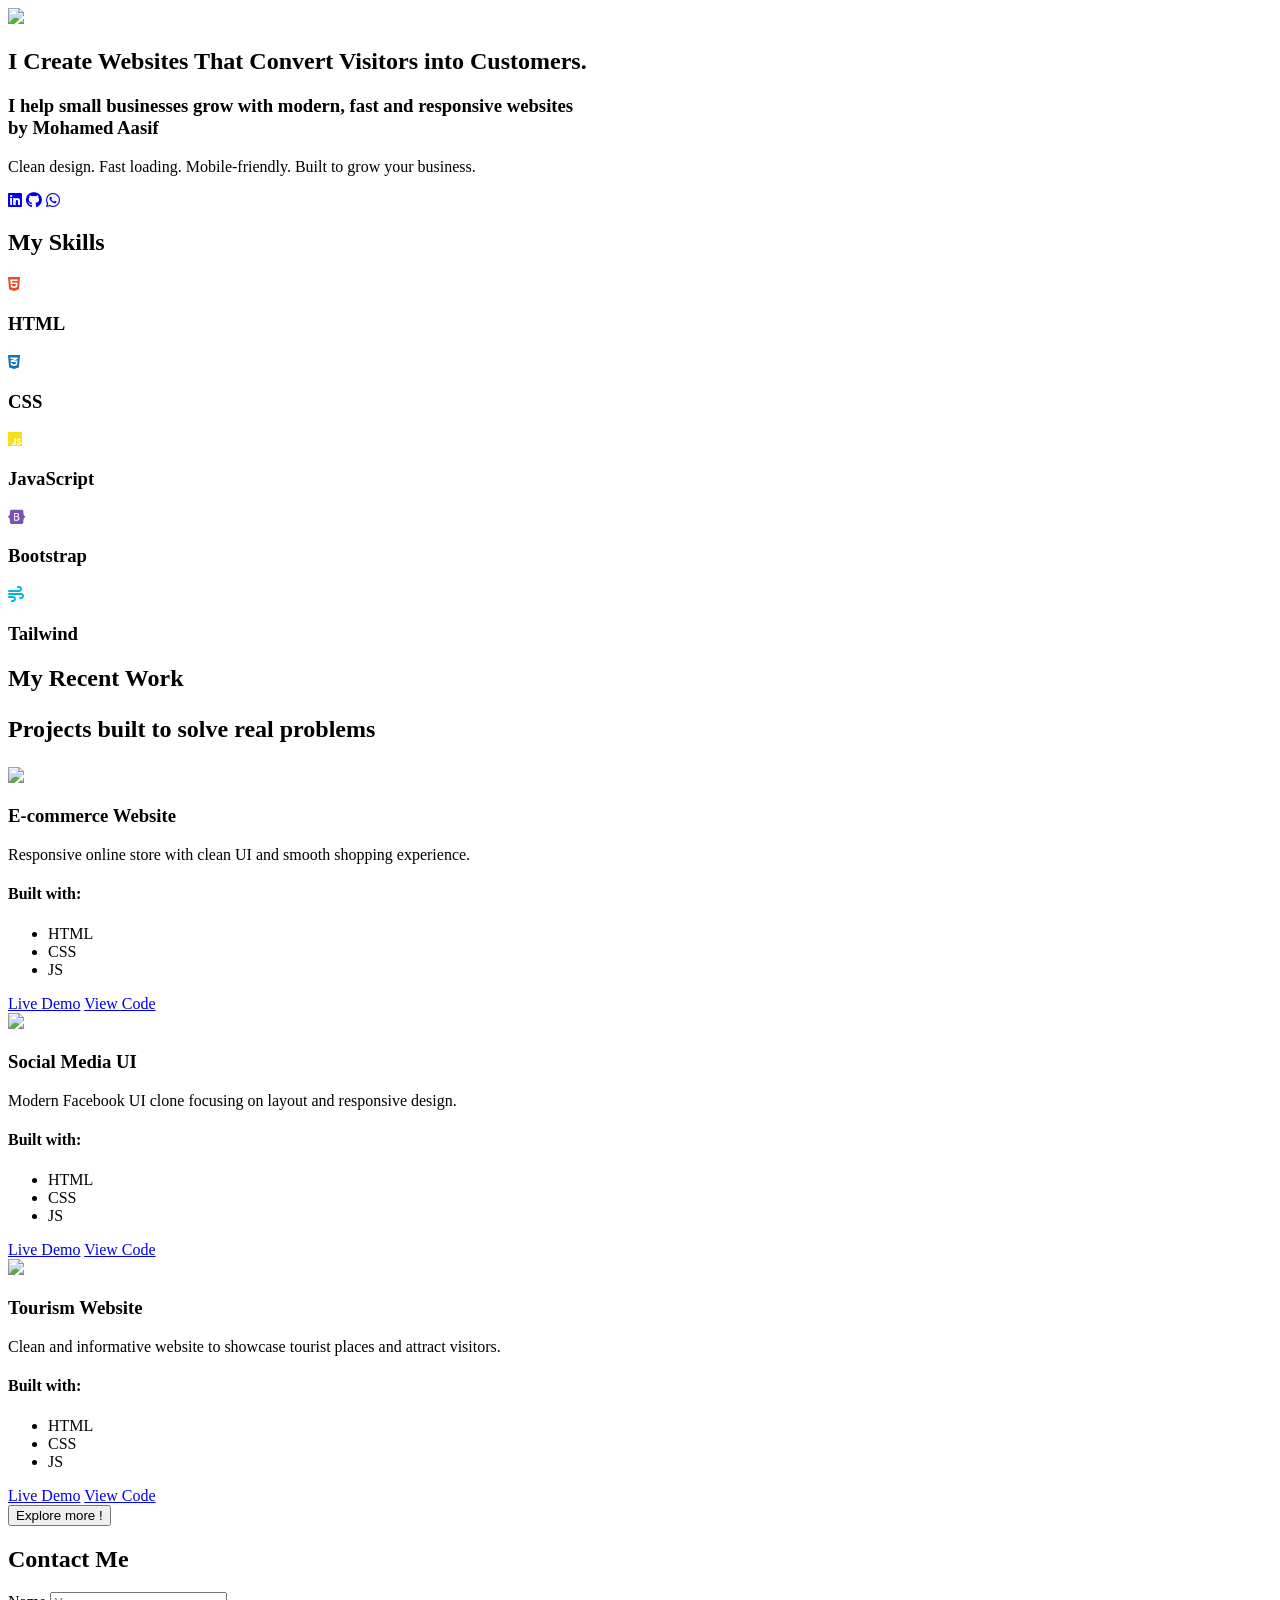
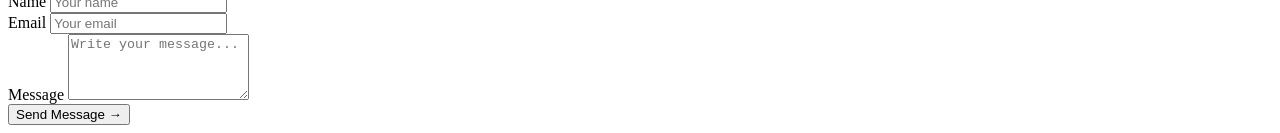
==== index.html @ 38d81f9e "Add files via upload" ====
<!DOCTYPE html>
<html lang="en" style="color-scheme: light;">

<head>
  <meta charset="UTF-8">
  <meta name="viewport" content="width=device-width, initial-scale=1.0">
  <title>Mohamed Aasif</title>
  <link rel="stylesheet" href="https://cdnjs.cloudflare.com/ajax/libs/font-awesome/6.5.2/css/all.min.css">
  <link rel="stylesheet" href="style.css">
</head>

<body>

<section class="home" id="home">
    <div class="container">
      <div class="home-content-wrapper">
        <div class="home-img">
          <img src="images/asif.png" class="free-image">
        </div>

        <div class="home-content">
          <h1 class="name">I Create Websites That Convert Visitors into Customers.</h1>
          <h3 class="typing-text"> I help small businesses grow with modern, fast and responsive websites <br><span class="nametext">by Mohamed Aasif</span>
          </h3>
          <p class="text">
            Clean design. Fast loading. Mobile-friendly. Built to grow your business.
          </p>

          <div class="social-icons">
            <a
              href="https://www.linkedin.com/in/mohamed-aasif-587543371?utm_source=share&utm_campaign=share_via&utm_content=profile&utm_medium=android_app"><i
                class="fa-brands fa-linkedin"></i></a>
            <a href="https://github.com/mohamedaasif-web"><i class="fa-brands fa-github"></i></a>

            <a href="https://wa.me/916379032363?text=Hi%20I%20saw%20your%20portfolio" target="_blank">
              <i class="fa-brands fa-whatsapp"></i>
            </a>
          </div>
        </div>
      </div>
    </div>
</section>

<section class="skills" id="skills">
    <div class="container">
      <h2 class="heading">My <span>Skills</span></h2>
      <div class="skills-container">
        <div class="skill-box">
          <i class="fa-brands fa-html5" style="color: #E34F26;"></i>
          <h3>HTML</h3>
        </div>
        <div class="skill-box">
          <i class="fa-brands fa-css3-alt" style="color: #1572B6;"></i>
          <h3>CSS</h3>
        </div>
        <div class="skill-box">
          <i class="fa-brands fa-js" style="color: #F7DF1E;"></i>
          <h3>JavaScript</h3>
        </div>
        <div class="skill-box">
          <i class="fa-brands fa-bootstrap" style="color: #7952B3;"></i>
          <h3>Bootstrap</h3>
        </div>
        <div class="skill-box">
          <i class="fa-solid fa-wind" style="color: #06B6D4;"></i>
          <h3>Tailwind</h3>
        </div>
      </div>
    </div>
</section>

<section class="project-section" id="project">
    <div class="container">
      <h2 class="heading">My Recent <span>Work</span> <br> <p class="subtitle">Projects built to solve real problems</p></h2>
      
      <div class="projects-container">
        <div class="project-box">
          <img src="https://images.unsplash.com/photo-1441986300917-64674bd600d8?w=500&h=300&fit=crop"
            class="project-img">
          <h3>E-commerce Website</h3> 
          <p>Responsive online store with clean UI and smooth shopping experience.</p>
          <h4>Built with:</h4>
          <ul>
            <li>HTML</li>
            <li>CSS</li>
            <li>JS</li>
          </ul>
          <a href="https://red-store-web-bice.vercel.app/" class="btn" target="_blank">Live Demo</a>
          <a href="https://github.com/mohamedaasif-web/RedStore" class="btn view-code" target="_blank">View Code</a>
        </div>

        <div class="project-box">

          <img src="images/facebook.jpg" class="project-img">
          <h3>Social Media UI</h3>
          <p>Modern Facebook UI clone focusing on layout and responsive design.</p>
          <h4>Built with:</h4>
          <ul>
            <li>HTML</li>
            <li>CSS</li>
            <li>JS</li>
          </ul>
          <a href="https://facebook-clone-black-ten.vercel.app/" class="btn" target="_blank">Live Demo</a>
          <a href="https://github.com/mohamedaasif-web/Facebook_clone" class="btn view-code" target="_blank">View Code</a>
        </div>

        <div class="project-box">
         
          <img src="https://images.unsplash.com/photo-1582510003544-4d00b7f74220?w=500&h=300&fit=crop" class="project-img">
          <h3>Tourism Website</h3>
          <p>Clean and informative website to showcase tourist places and attract visitors.</p>
          <h4>Built with:</h4>
          <ul>
            <li>HTML</li>
            <li>CSS</li>
            <li>JS</li>

          </ul>
          <a href="https://tenkasi-tourism.vercel.app/" class="btn" target="_blank">Live Demo</a>
          <a href="https://github.com/mohamedaasif-web/Tenkasi_Tourism" class="btn view-code" target="_blank">View Code</a>
        </div>
        
      </div>
      <a href="my_project.html" target="_blank"><button class="btn explore">Explore more !</button></a>
    </div>
</section>

<section class="contact" id="contact">
  <div class="container">

    <div class="contact-box">
      <h2>Contact Me</h2>

      <form action="https://formspree.io/f/xvzzzgaj" method="POST" id="contactForm">

        <div class="field">
          <label for="name">Name</label>
          <input 
            type="text" 
            id="name"
            name="name"
            placeholder="Your name" 
            required>
        </div>

        <div class="field">
          <label for="email">Email</label>
          <input 
            type="email" 
            id="email"
            name="email"
            placeholder="Your email" 
            required>
        </div>

        <div class="field">
          <label for="message">Message</label>
          <textarea 
            id="message"
            name="message"
            placeholder="Write your message..." 
            rows="4"
            required></textarea>
        </div>

        <button type="submit" class="btn sendmsg">Send Message →</button>

      </form>
    </div>

  </div>
</section>

  <script>
    const observer = new IntersectionObserver((entries) => {
      entries.forEach(entry => {
        if (entry.isIntersecting) {
          entry.target.classList.add('show');
        }
      });
    }, {
      threshold: 0.1,
      rootMargin: '0px 0px -50px 0px'
    });

    document.querySelectorAll('.heading, .contact-box').forEach(el => {
      observer.observe(el);
    });

    document.querySelectorAll('.project-box').forEach(box => {
      observer.observe(box);
    });

    // document.addEventListener("contextmenu", function (e) {
    //   e.preventDefault();
    // });

    //  contact form submission
    const form = document.getElementById("contactForm");

  form.addEventListener("submit", async function (e) {
    e.preventDefault(); // stop default submit

    const data = new FormData(form);

    const response = await fetch(form.action, {
      method: form.method,
      body: data,
      headers: {
        'Accept': 'application/json'
      }
    });

    if (response.ok) {
      alert("Message sent successfully!");
      form.reset(); // 🔥 THIS resets form
    } else {
      alert("Something went wrong!");
    }
  });
  </script>
</body>

</html>
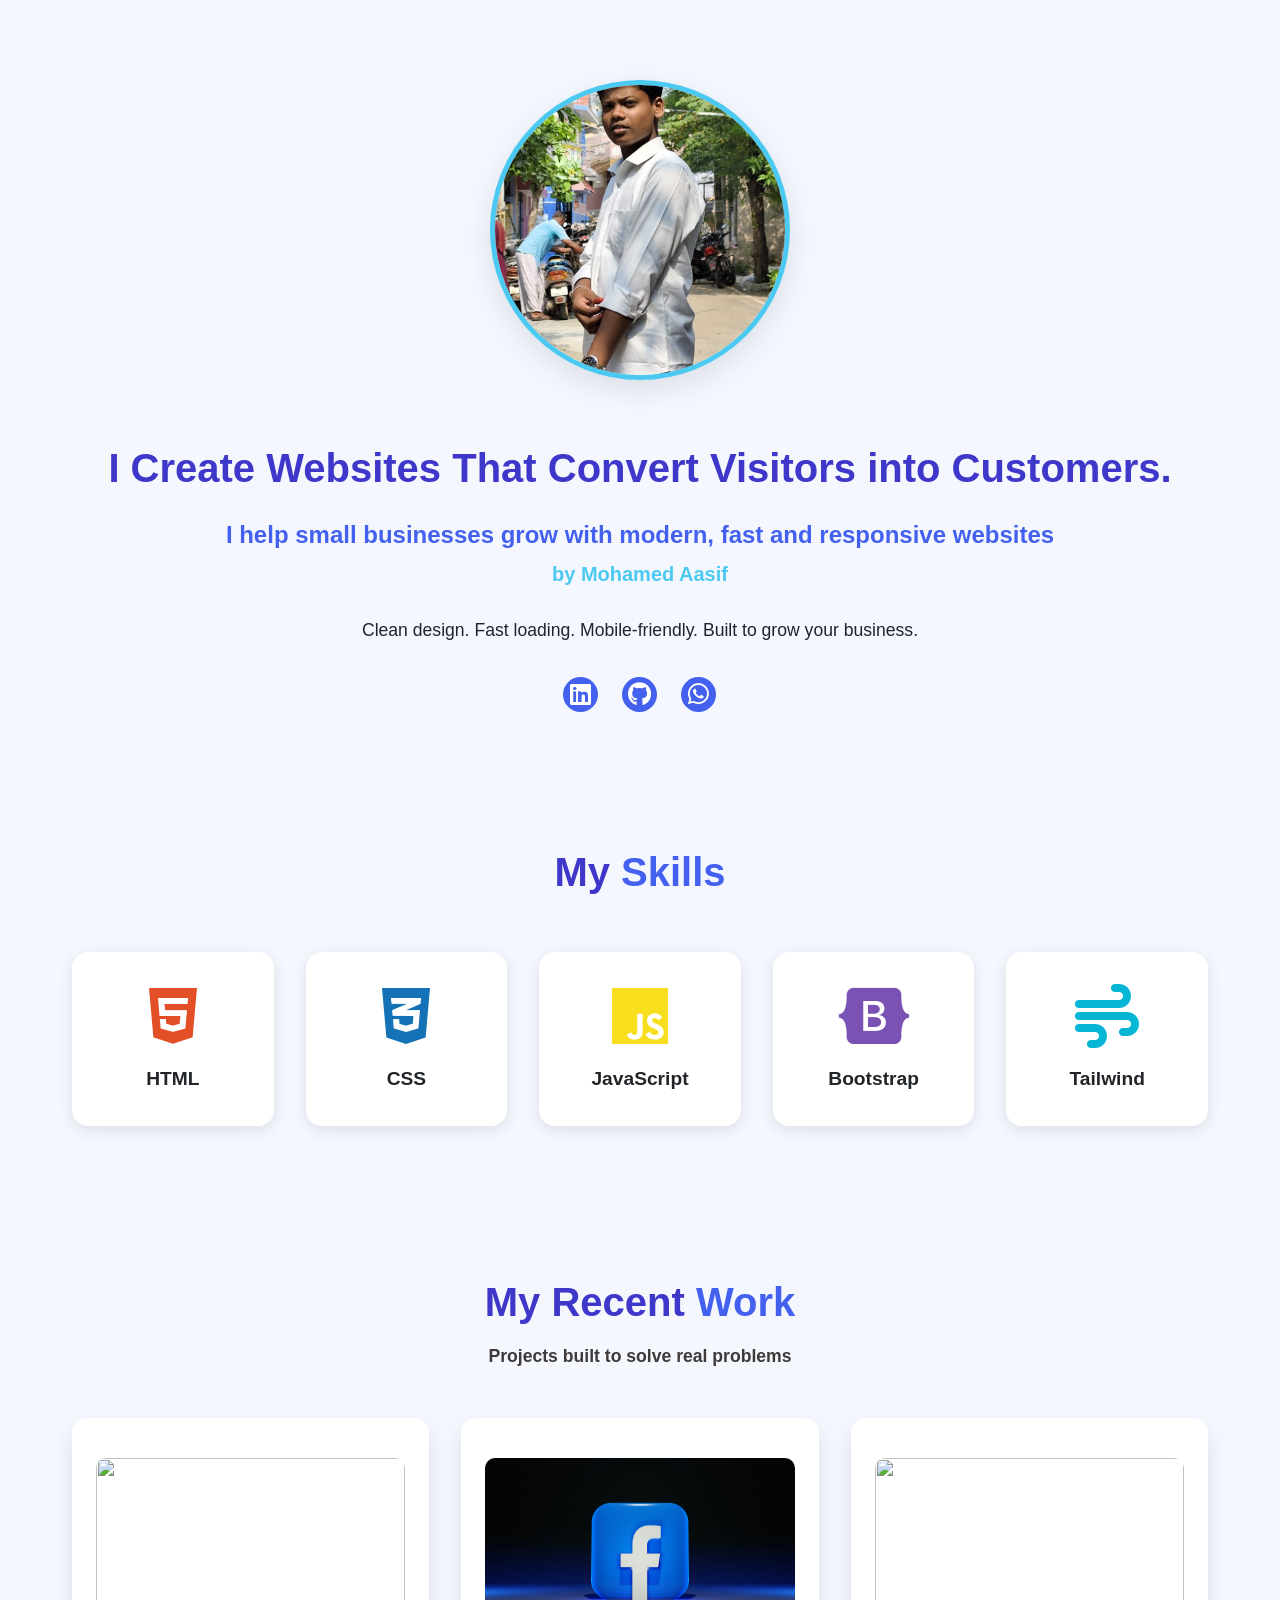
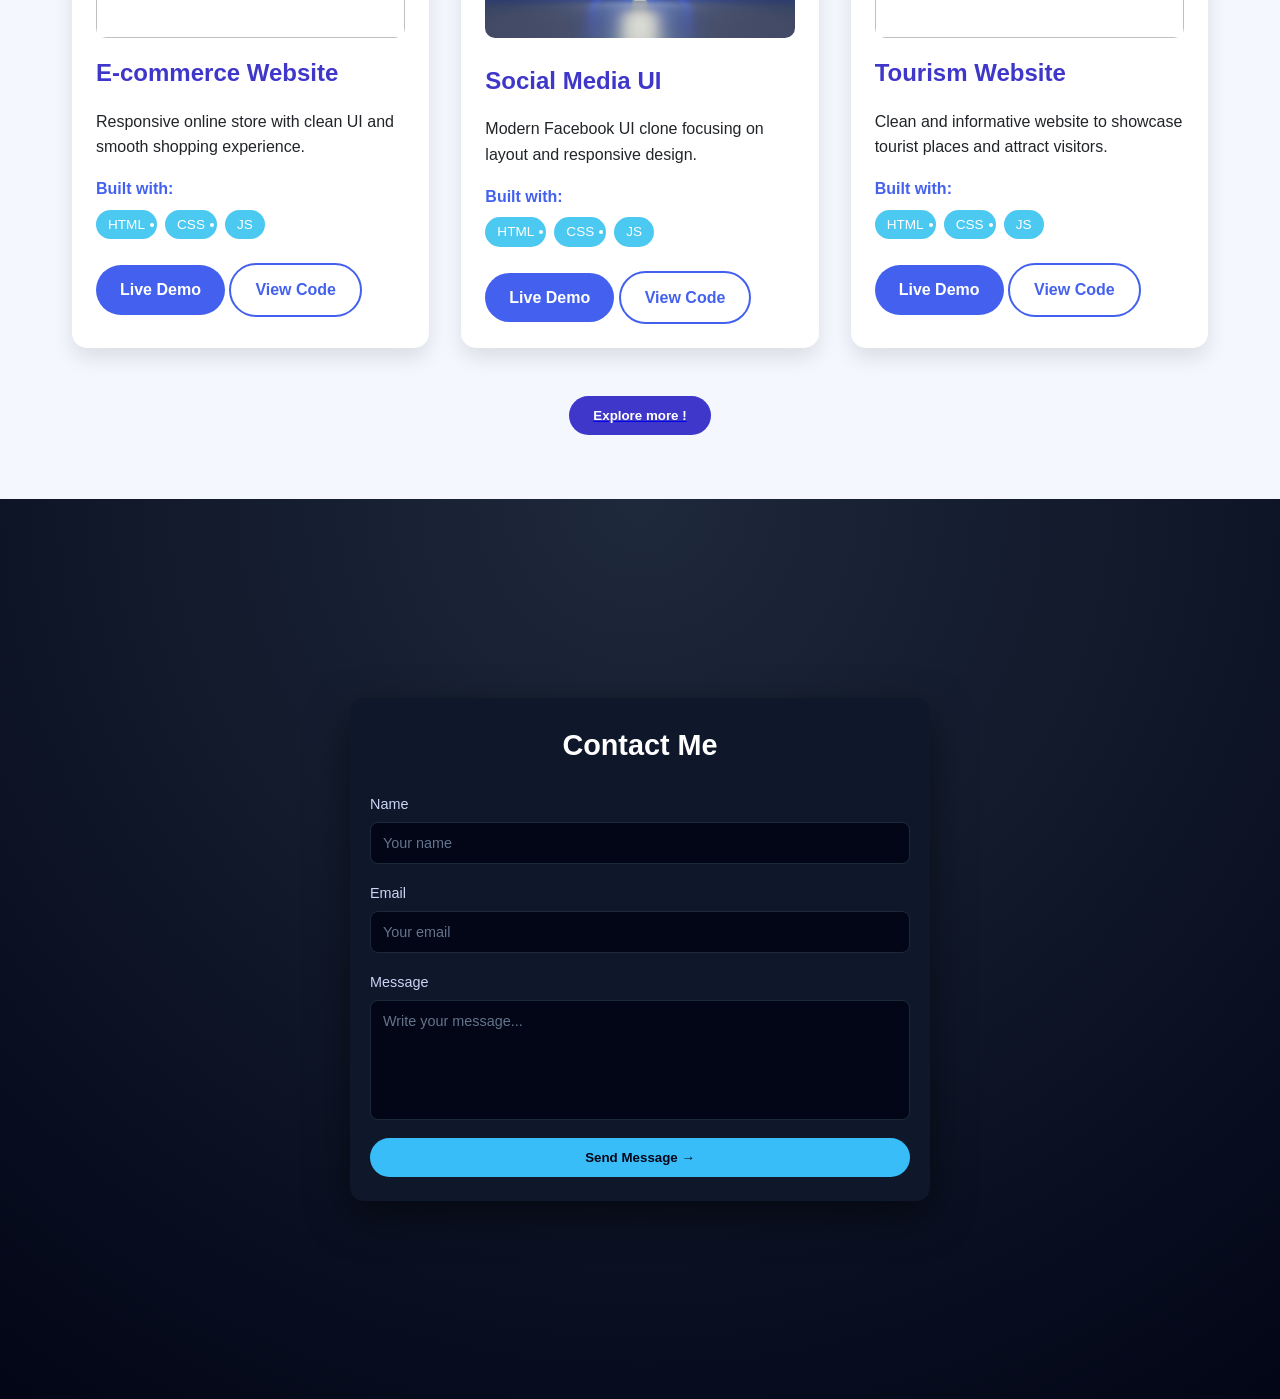
==== commit d7f80516: "First Commit" ====
--- a/index.html
+++ b/index.html
@@ -1,224 +1,224 @@
-<!DOCTYPE html>
-<html lang="en" style="color-scheme: light;">
-
-<head>
-  <meta charset="UTF-8">
-  <meta name="viewport" content="width=device-width, initial-scale=1.0">
-  <title>Mohamed Aasif</title>
-  <link rel="stylesheet" href="https://cdnjs.cloudflare.com/ajax/libs/font-awesome/6.5.2/css/all.min.css">
-  <link rel="stylesheet" href="style.css">
-</head>
-
-<body>
-
-<section class="home" id="home">
-    <div class="container">
-      <div class="home-content-wrapper">
-        <div class="home-img">
-          <img src="images/asif.png" class="free-image">
-        </div>
-
-        <div class="home-content">
-          <h1 class="name">I Create Websites That Convert Visitors into Customers.</h1>
-          <h3 class="typing-text"> I help small businesses grow with modern, fast and responsive websites <br><span class="nametext">by Mohamed Aasif</span>
-          </h3>
-          <p class="text">
-            Clean design. Fast loading. Mobile-friendly. Built to grow your business.
-          </p>
-
-          <div class="social-icons">
-            <a
-              href="https://www.linkedin.com/in/mohamed-aasif-587543371?utm_source=share&utm_campaign=share_via&utm_content=profile&utm_medium=android_app"><i
-                class="fa-brands fa-linkedin"></i></a>
-            <a href="https://github.com/mohamedaasif-web"><i class="fa-brands fa-github"></i></a>
-
-            <a href="https://wa.me/916379032363?text=Hi%20I%20saw%20your%20portfolio" target="_blank">
-              <i class="fa-brands fa-whatsapp"></i>
-            </a>
-          </div>
-        </div>
-      </div>
-    </div>
-</section>
-
-<section class="skills" id="skills">
-    <div class="container">
-      <h2 class="heading">My <span>Skills</span></h2>
-      <div class="skills-container">
-        <div class="skill-box">
-          <i class="fa-brands fa-html5" style="color: #E34F26;"></i>
-          <h3>HTML</h3>
-        </div>
-        <div class="skill-box">
-          <i class="fa-brands fa-css3-alt" style="color: #1572B6;"></i>
-          <h3>CSS</h3>
-        </div>
-        <div class="skill-box">
-          <i class="fa-brands fa-js" style="color: #F7DF1E;"></i>
-          <h3>JavaScript</h3>
-        </div>
-        <div class="skill-box">
-          <i class="fa-brands fa-bootstrap" style="color: #7952B3;"></i>
-          <h3>Bootstrap</h3>
-        </div>
-        <div class="skill-box">
-          <i class="fa-solid fa-wind" style="color: #06B6D4;"></i>
-          <h3>Tailwind</h3>
-        </div>
-      </div>
-    </div>
-</section>
-
-<section class="project-section" id="project">
-    <div class="container">
-      <h2 class="heading">My Recent <span>Work</span> <br> <p class="subtitle">Projects built to solve real problems</p></h2>
-      
-      <div class="projects-container">
-        <div class="project-box">
-          <img src="https://images.unsplash.com/photo-1441986300917-64674bd600d8?w=500&h=300&fit=crop"
-            class="project-img">
-          <h3>E-commerce Website</h3> 
-          <p>Responsive online store with clean UI and smooth shopping experience.</p>
-          <h4>Built with:</h4>
-          <ul>
-            <li>HTML</li>
-            <li>CSS</li>
-            <li>JS</li>
-          </ul>
-          <a href="https://red-store-web-bice.vercel.app/" class="btn" target="_blank">Live Demo</a>
-          <a href="https://github.com/mohamedaasif-web/RedStore" class="btn view-code" target="_blank">View Code</a>
-        </div>
-
-        <div class="project-box">
-
-          <img src="images/facebook.jpg" class="project-img">
-          <h3>Social Media UI</h3>
-          <p>Modern Facebook UI clone focusing on layout and responsive design.</p>
-          <h4>Built with:</h4>
-          <ul>
-            <li>HTML</li>
-            <li>CSS</li>
-            <li>JS</li>
-          </ul>
-          <a href="https://facebook-clone-black-ten.vercel.app/" class="btn" target="_blank">Live Demo</a>
-          <a href="https://github.com/mohamedaasif-web/Facebook_clone" class="btn view-code" target="_blank">View Code</a>
-        </div>
-
-        <div class="project-box">
-         
-          <img src="https://images.unsplash.com/photo-1582510003544-4d00b7f74220?w=500&h=300&fit=crop" class="project-img">
-          <h3>Tourism Website</h3>
-          <p>Clean and informative website to showcase tourist places and attract visitors.</p>
-          <h4>Built with:</h4>
-          <ul>
-            <li>HTML</li>
-            <li>CSS</li>
-            <li>JS</li>
-
-          </ul>
-          <a href="https://tenkasi-tourism.vercel.app/" class="btn" target="_blank">Live Demo</a>
-          <a href="https://github.com/mohamedaasif-web/Tenkasi_Tourism" class="btn view-code" target="_blank">View Code</a>
-        </div>
-        
-      </div>
-      <a href="my_project.html" target="_blank"><button class="btn explore">Explore more !</button></a>
-    </div>
-</section>
-
-<section class="contact" id="contact">
-  <div class="container">
-
-    <div class="contact-box">
-      <h2>Contact Me</h2>
-
-      <form action="https://formspree.io/f/xvzzzgaj" method="POST" id="contactForm">
-
-        <div class="field">
-          <label for="name">Name</label>
-          <input 
-            type="text" 
-            id="name"
-            name="name"
-            placeholder="Your name" 
-            required>
-        </div>
-
-        <div class="field">
-          <label for="email">Email</label>
-          <input 
-            type="email" 
-            id="email"
-            name="email"
-            placeholder="Your email" 
-            required>
-        </div>
-
-        <div class="field">
-          <label for="message">Message</label>
-          <textarea 
-            id="message"
-            name="message"
-            placeholder="Write your message..." 
-            rows="4"
-            required></textarea>
-        </div>
-
-        <button type="submit" class="btn sendmsg">Send Message →</button>
-
-      </form>
-    </div>
-
-  </div>
-</section>
-
-  <script>
-    const observer = new IntersectionObserver((entries) => {
-      entries.forEach(entry => {
-        if (entry.isIntersecting) {
-          entry.target.classList.add('show');
-        }
-      });
-    }, {
-      threshold: 0.1,
-      rootMargin: '0px 0px -50px 0px'
-    });
-
-    document.querySelectorAll('.heading, .contact-box').forEach(el => {
-      observer.observe(el);
-    });
-
-    document.querySelectorAll('.project-box').forEach(box => {
-      observer.observe(box);
-    });
-
-    // document.addEventListener("contextmenu", function (e) {
-    //   e.preventDefault();
-    // });
-
-    //  contact form submission
-    const form = document.getElementById("contactForm");
-
-  form.addEventListener("submit", async function (e) {
-    e.preventDefault(); // stop default submit
-
-    const data = new FormData(form);
-
-    const response = await fetch(form.action, {
-      method: form.method,
-      body: data,
-      headers: {
-        'Accept': 'application/json'
-      }
-    });
-
-    if (response.ok) {
-      alert("Message sent successfully!");
-      form.reset(); // 🔥 THIS resets form
-    } else {
-      alert("Something went wrong!");
-    }
-  });
-  </script>
-</body>
-
+<!DOCTYPE html>
+<html lang="en" style="color-scheme: light;">
+
+<head>
+  <meta charset="UTF-8">
+  <meta name="viewport" content="width=device-width, initial-scale=1.0">
+  <title>Mohamed Aasif</title>
+  <link rel="stylesheet" href="https://cdnjs.cloudflare.com/ajax/libs/font-awesome/6.5.2/css/all.min.css">
+  <link rel="stylesheet" href="style.css">
+</head>
+
+<body>
+
+<section class="home" id="home">
+    <div class="container">
+      <div class="home-content-wrapper">
+        <div class="home-img">
+          <img src="images/asif.png" class="free-image">
+        </div>
+
+        <div class="home-content">
+          <h1 class="name">I Create Websites That Convert Visitors into Customers.</h1>
+          <h3 class="typing-text"> I help small businesses grow with modern, fast and responsive websites <br><span class="nametext">by Mohamed Aasif</span>
+          </h3>
+          <p class="text">
+            Clean design. Fast loading. Mobile-friendly. Built to grow your business.
+          </p>
+
+          <div class="social-icons">
+            <a
+              href="https://www.linkedin.com/in/mohamed-aasif-587543371?utm_source=share&utm_campaign=share_via&utm_content=profile&utm_medium=android_app"><i
+                class="fa-brands fa-linkedin"></i></a>
+            <a href="https://github.com/mohamedaasif-web"><i class="fa-brands fa-github"></i></a>
+
+            <a href="https://wa.me/916379032363?text=Hi%20I%20saw%20your%20portfolio" target="_blank">
+              <i class="fa-brands fa-whatsapp"></i>
+            </a>
+          </div>
+        </div>
+      </div>
+    </div>
+</section>
+
+<section class="skills" id="skills">
+    <div class="container">
+      <h2 class="heading">My <span>Skills</span></h2>
+      <div class="skills-container">
+        <div class="skill-box">
+          <i class="fa-brands fa-html5" style="color: #E34F26;"></i>
+          <h3>HTML</h3>
+        </div>
+        <div class="skill-box">
+          <i class="fa-brands fa-css3-alt" style="color: #1572B6;"></i>
+          <h3>CSS</h3>
+        </div>
+        <div class="skill-box">
+          <i class="fa-brands fa-js" style="color: #F7DF1E;"></i>
+          <h3>JavaScript</h3>
+        </div>
+        <div class="skill-box">
+          <i class="fa-brands fa-bootstrap" style="color: #7952B3;"></i>
+          <h3>Bootstrap</h3>
+        </div>
+        <div class="skill-box">
+          <i class="fa-solid fa-wind" style="color: #06B6D4;"></i>
+          <h3>Tailwind</h3>
+        </div>
+      </div>
+    </div>
+</section>
+
+<section class="project-section" id="project">
+    <div class="container">
+      <h2 class="heading">My Recent <span>Work</span> <br> <p class="subtitle">Projects built to solve real problems</p></h2>
+      
+      <div class="projects-container">
+        <div class="project-box">
+          <img src="https://images.unsplash.com/photo-1441986300917-64674bd600d8?w=500&h=300&fit=crop"
+            class="project-img">
+          <h3>E-commerce Website</h3> 
+          <p>Responsive online store with clean UI and smooth shopping experience.</p>
+          <h4>Built with:</h4>
+          <ul>
+            <li>HTML</li>
+            <li>CSS</li>
+            <li>JS</li>
+          </ul>
+          <a href="https://red-store-web-bice.vercel.app/" class="btn" target="_blank">Live Demo</a>
+          <a href="https://github.com/mohamedaasif-web/RedStore" class="btn view-code" target="_blank">View Code</a>
+        </div>
+
+        <div class="project-box">
+
+          <img src="images/facebook.jpg" class="project-img">
+          <h3>Social Media UI</h3>
+          <p>Modern Facebook UI clone focusing on layout and responsive design.</p>
+          <h4>Built with:</h4>
+          <ul>
+            <li>HTML</li>
+            <li>CSS</li>
+            <li>JS</li>
+          </ul>
+          <a href="https://facebook-clone-black-ten.vercel.app/" class="btn" target="_blank">Live Demo</a>
+          <a href="https://github.com/mohamedaasif-web/Facebook_clone" class="btn view-code" target="_blank">View Code</a>
+        </div>
+
+        <div class="project-box">
+         
+          <img src="https://images.unsplash.com/photo-1582510003544-4d00b7f74220?w=500&h=300&fit=crop" class="project-img">
+          <h3>Tourism Website</h3>
+          <p>Clean and informative website to showcase tourist places and attract visitors.</p>
+          <h4>Built with:</h4>
+          <ul>
+            <li>HTML</li>
+            <li>CSS</li>
+            <li>JS</li>
+
+          </ul>
+          <a href="https://tenkasi-tourism.vercel.app/" class="btn" target="_blank">Live Demo</a>
+          <a href="https://github.com/mohamedaasif-web/Tenkasi_Tourism" class="btn view-code" target="_blank">View Code</a>
+        </div>
+        
+      </div>
+      <a href="my_project.html" target="_blank"><button class="btn explore">Explore more !</button></a>
+    </div>
+</section>
+
+<section class="contact" id="contact">
+  <div class="container">
+
+    <div class="contact-box">
+      <h2>Contact Me</h2>
+
+      <form action="https://formspree.io/f/xvzzzgaj" method="POST" id="contactForm">
+
+        <div class="field">
+          <label for="name">Name</label>
+          <input 
+            type="text" 
+            id="name"
+            name="name"
+            placeholder="Your name" 
+            required>
+        </div>
+
+        <div class="field">
+          <label for="email">Email</label>
+          <input 
+            type="email" 
+            id="email"
+            name="email"
+            placeholder="Your email" 
+            required>
+        </div>
+
+        <div class="field">
+          <label for="message">Message</label>
+          <textarea 
+            id="message"
+            name="message"
+            placeholder="Write your message..." 
+            rows="4"
+            required></textarea>
+        </div>
+
+        <button type="submit" class="btn sendmsg">Send Message →</button>
+
+      </form>
+    </div>
+
+  </div>
+</section>
+
+  <script>
+    const observer = new IntersectionObserver((entries) => {
+      entries.forEach(entry => {
+        if (entry.isIntersecting) {
+          entry.target.classList.add('show');
+        }
+      });
+    }, {
+      threshold: 0.1,
+      rootMargin: '0px 0px -50px 0px'
+    });
+
+    document.querySelectorAll('.heading, .contact-box').forEach(el => {
+      observer.observe(el);
+    });
+
+    document.querySelectorAll('.project-box').forEach(box => {
+      observer.observe(box);
+    });
+
+    // document.addEventListener("contextmenu", function (e) {
+    //   e.preventDefault();
+    // });
+
+    //  contact form submission
+    const form = document.getElementById("contactForm");
+
+  form.addEventListener("submit", async function (e) {
+    e.preventDefault(); // stop default submit
+
+    const data = new FormData(form);
+
+    const response = await fetch(form.action, {
+      method: form.method,
+      body: data,
+      headers: {
+        'Accept': 'application/json'
+      }
+    });
+
+    if (response.ok) {
+      alert("Message sent successfully!");
+      form.reset(); // 🔥 THIS resets form
+    } else {
+      alert("Something went wrong!");
+    }
+  });
+  </script>
+</body>
+
 </html>
--- a/style.css
+++ b/style.css
@@ -0,0 +1,700 @@
+:root {
+    --primary: #4361ee;
+    --secondary: #3f37c9;
+    --accent: #4cc9f0;
+    --light: #f8f9fa;
+    --dark: #212529;
+    --success: #4ade80;
+    --card-bg: #ffffff;
+    --shadow: rgba(0, 0, 0, 0.1);
+    --transition: all 0.3s ease;
+}
+
+* {
+    margin: 0;
+    padding: 0;
+    box-sizing: border-box;
+    font-family: 'Segoe UI', Tahoma, Geneva, Verdana, sans-serif;
+}
+
+html {
+    scroll-behavior: smooth;
+}
+
+body {
+    background-color: #f5f7ff;
+    color: var(--dark);
+    line-height: 1.6;
+    overflow-x: hidden;
+}
+
+.container {
+    max-width: 1200px;
+    margin: 0 auto;
+    padding: 0 2rem;
+}
+
+section {
+    padding: 4rem 0;
+}
+
+/* =====================
+   HOME SECTION
+===================== */
+
+.home {
+    display: flex;
+    align-items: center;
+    justify-content: center;
+    min-height: 100vh;
+    padding: 6rem 2rem 4rem;
+}
+
+.home-content-wrapper {
+    display: flex;
+    align-items: center;
+    justify-content: center;
+    gap: 3rem;
+    flex-wrap: wrap;
+    flex-direction: column;
+    text-align: center;
+    width: 100%;
+}
+
+.home-img {
+    flex: 1;
+    text-align: center;
+    min-width: 200px;
+}
+
+.free-image {
+    width: 300px;
+    height: 300px;
+    border-radius: 50%;
+    object-fit: cover;
+    border: 5px solid var(--accent);
+    box-shadow: 0 10px 30px var(--shadow);
+    opacity: 0;
+    transform: translateY(30px);
+    animation: fadeInUp 1s forwards 0.3s;
+}
+
+@keyframes fadeInUp {
+    to {
+        opacity: 1;
+        transform: translateY(0);
+    }
+}
+
+.home-content {
+    flex: 1;
+    min-width: 280px;
+}
+
+.home h1 {
+    font-size: 2.5rem;
+    margin-bottom: 1rem;
+    color: var(--secondary);
+}
+
+.home h3 {
+    font-size: 1.5rem;
+    margin-bottom: 1.5rem;
+    color: var(--primary);
+}
+
+.name {
+    font-size: 2.5rem;
+    margin-bottom: 1rem;
+    color: var(--secondary);
+    opacity: 0;
+    transform: translateX(-30px);
+    animation: fadeInRight 1s forwards 0.5s;
+}
+
+.typing-text {
+    font-size: 1.8rem;
+    margin-bottom: 1.5rem;
+    color: var(--primary);
+    opacity: 0;
+    transform: translateX(-30px);
+    animation: fadeInRight 1s forwards 0.7s;
+}
+
+.typing-text span {
+    color: var(--accent);
+    font-weight: bold;
+    font-size: 20px;
+}
+
+.home-content p {
+    font-size: 1.1rem;
+    margin-bottom: 2rem;
+    color: var(--dark);
+    opacity: 0;
+    transform: translateX(-30px);
+    animation: fadeInRight 1s forwards 0.9s;
+}
+
+@keyframes fadeInRight {
+    to {
+        opacity: 1;
+        transform: translateX(0);
+    }
+}
+
+.social-icons {
+    display: flex;
+    gap: 1.5rem;
+    flex-wrap: wrap;
+    justify-content: center;
+    opacity: 0;
+    transform: translateX(-30px);
+    animation: fadeInRight 1s forwards 1.1s;
+}
+
+.social-icons a {
+    display: inline-flex;
+    align-items: center;
+    justify-content: center;
+    width: 35px;
+    height: 35px;
+    border-radius: 50%;
+    background: var(--primary);
+    color: white;
+    font-size: 1.5rem;
+    transition: var(--transition);
+    text-decoration: none;
+}
+
+.social-icons a:hover {
+    background: var(--secondary);
+    transform: translateY(-5px);
+}
+
+/* =====================
+   HEADING
+===================== */
+
+.heading {
+    text-align: center;
+    font-size: 2.5rem;
+    margin-bottom: 3rem;
+    color: var(--secondary);
+    opacity: 0;
+    transform: translateY(30px);
+}
+
+.heading.show {
+    opacity: 1;
+    transform: translateY(0);
+    transition: opacity 0.8s ease, transform 0.8s ease;
+}
+
+.heading span {
+    color: var(--primary);
+}
+
+/* =====================
+   SKILLS SECTION
+===================== */
+
+.skills {
+    padding: 5rem 0;
+    background: transparent;
+}
+
+.skills-container {
+    display: grid;
+    grid-template-columns: repeat(auto-fit, minmax(150px, 1fr));
+    gap: 2rem;
+    text-align: center;
+    margin-top: 3rem;
+}
+
+.skill-box {
+    padding: 2rem;
+    background: #fff;
+    border-radius: 1rem;
+    box-shadow: 0 4px 15px rgba(0, 0, 0, 0.1);
+    transition: transform 0.3s ease, box-shadow 0.3s ease;
+    cursor: pointer;
+}
+
+.skill-box:hover {
+    transform: translateY(-10px);
+    box-shadow: 0 10px 20px rgba(0, 0, 0, 0.2);
+}
+
+.skill-box i {
+    font-size: 4rem;
+    margin-bottom: 1rem;
+}
+
+.skill-box h3 {
+    font-size: 1.2rem;
+    font-weight: 600;
+}
+
+/* =====================
+   PROJECTS SECTION
+===================== */
+
+.projects-container {
+    display: grid;
+    grid-template-columns: repeat(auto-fit, minmax(300px, 1fr));
+    gap: 2rem;
+}
+
+.subtitle {
+    font-size: 1.1rem;
+    color: rgb(63, 57, 57);
+    margin-top: 0.5rem;
+}
+
+.project-box {
+    background: var(--card-bg);
+    border-radius: 15px;
+    overflow: hidden;
+    box-shadow: 0 10px 20px var(--shadow);
+    padding: 1.5rem;
+    transition: var(--transition);
+    opacity: 0;
+    transform: translateY(30px);
+}
+
+.project-box.show {
+    opacity: 1;
+    transform: translateY(0);
+    transition: opacity 0.6s ease, transform 0.6s ease;
+}
+
+.project-box:hover {
+    transform: translateY(-10px);
+    box-shadow: 0 15px 30px rgba(67, 97, 238, 0.2);
+}
+
+.project-box i {
+    font-size: 2.5rem;
+    color: var(--primary);
+    margin-bottom: 1rem;
+}
+
+.project-box h3 {
+    font-size: 1.5rem;
+    margin-bottom: 1rem;
+    color: var(--secondary);
+}
+
+.project-img {
+    width: 100%;
+    height: 180px;
+    object-fit: cover;
+    border-radius: 10px;
+    margin: 1rem 0;
+}
+
+.project-box h4 {
+    margin: 1rem 0 0.5rem;
+    color: var(--primary);
+}
+
+.project-box ul {
+    display: flex;
+    gap: 0.5rem;
+    flex-wrap: wrap;
+    margin-bottom: 1.5rem;
+}
+
+.project-box li {
+    background: var(--accent);
+    color: white;
+    padding: 0.25rem 0.75rem;
+    border-radius: 20px;
+    font-size: 0.85rem;
+}
+
+/* =====================
+   BUTTONS
+===================== */
+
+.btn {
+    display: inline-block;
+    padding: 0.75rem 1.5rem;
+    background: var(--primary);
+    color: white;
+    text-decoration: none;
+    border-radius: 30px;
+    font-weight: 600;
+    transition: var(--transition);
+    border: none;
+    cursor: pointer;
+}
+
+.view-code {
+    color: var(--primary);
+    background: transparent;
+    border: 2px solid var(--primary);
+}
+
+.view-code:hover {
+    background: var(--card-bg);
+    color: white;
+}
+
+.btn:hover {
+    background: var(--secondary);
+    transform: translateY(-3px);
+}
+
+.explore {
+    display: block;
+    margin: 3rem auto 0;
+    text-align: center;
+    background: var(--secondary);
+    text-decoration: none;
+    max-width: fit-content;
+}
+
+.explore:hover {
+    background: var(--primary);
+}
+
+/* =====================
+   CONTACT SECTION
+===================== */
+
+.contact {
+    min-height: 100vh;
+    display: flex;
+    align-items: center;
+    justify-content: center;
+    background: radial-gradient(circle at top, #1e293b, #020617);
+    padding: 40px 20px;
+
+}
+
+.contact-box {
+    max-width: 580px;
+    width: 100%;
+    margin: auto;
+    padding: 30px;
+    border-radius: 14px;
+    background: #0f172a;
+    box-shadow: 0 15px 40px rgba(0, 0, 0, 0.5);
+}
+
+.contact-box h2 {
+    text-align: center;
+    margin-bottom: 25px;
+    color: #fff;
+    font-size: 1.8rem;
+}
+
+.field {
+    display: flex;
+    flex-direction: column;
+    margin-bottom: 18px;
+}
+
+.field label {
+    margin-bottom: 6px;
+    font-size: 0.9rem;
+    color: #cbd5f5;
+}
+
+.field input,
+.field textarea {
+    padding: 12px;
+    border-radius: 8px;
+    border: 1px solid #1e293b;
+    background: #020617;
+    color: #fff;
+    font-size: 0.9rem;
+    outline: none;
+    transition: 0.3s;
+    width: 100%;
+}
+
+.field input::placeholder,
+.field textarea::placeholder {
+    color: #64748b;
+}
+
+.field input:focus,
+.field textarea:focus {
+    border-color: #38bdf8;
+    box-shadow: 0 0 8px rgba(56, 189, 248, 0.5);
+}
+
+textarea {
+    resize: none;
+    min-height: 120px;
+}
+
+.sendmsg {
+    background: #38bdf8;
+    color: #020617;
+    width: 100%;
+    font-weight: bold;
+    transition: 0.3s;
+}
+
+/* =====================
+   RESPONSIVE — TABLET (max 900px)
+===================== */
+
+@media (max-width: 900px) {
+    .home-content-wrapper {
+        flex-direction: column;
+        text-align: center;
+        gap: 2rem;
+    }
+
+    .home-img {
+        width: 100%;
+    }
+
+    .free-image {
+        width: 220px;
+        height: 220px;
+    }
+
+    .home-content {
+        width: 100%;
+        min-width: unset;
+    }
+
+    .name {
+        font-size: 2rem;
+    }
+
+    .typing-text {
+        font-size: 1.4rem;
+    }
+
+    .home-content p {
+        font-size: 1rem;
+    }
+
+    .social-icons {
+        justify-content: center;
+    }
+
+    .heading {
+        font-size: 2rem;
+    }
+
+    .skills-container {
+        grid-template-columns: repeat(auto-fit, minmax(130px, 1fr));
+        gap: 1.5rem;
+    }
+
+    .projects-container {
+        grid-template-columns: repeat(auto-fit, minmax(260px, 1fr));
+    }
+
+    .contact-box {
+        max-width: 90%;
+        padding: 24px 20px;
+        width: 25rem;
+    }
+}
+
+@media (max-width: 1024px) {
+    .home {
+        padding: 5rem 2rem 3rem;
+        min-height: auto;
+    }
+    .contact-box {
+        padding: 24px 20px;
+        width: 50rem;
+    }
+}
+@media (max-width: 1440px)
+{
+    .home {
+        padding: 5rem 2rem 3rem;
+        min-height: auto;
+    }
+        .contact-box {
+            padding: 24px 20px;
+            width: 50rem;
+        }
+}
+
+/* =====================
+   RESPONSIVE — MOBILE (max 600px)
+===================== */
+
+@media (max-width: 600px) {
+    .container {
+        padding: 0 1.2rem;
+    }
+
+    section {
+        padding: 3rem 0;
+    }
+
+    .home {
+        padding: 5rem 1.2rem 3rem;
+        min-height: auto;
+    }
+
+    .home-content-wrapper {
+        flex-direction: column;
+        text-align: center;
+        gap: 1.5rem;
+    }
+
+    .free-image {
+        width: 170px;
+        height: 170px;
+        border-width: 4px;
+    }
+
+    .name {
+        font-size: 1.5rem;
+    }
+
+    .typing-text {
+        font-size: 1.1rem;
+    }
+
+    .typing-text span {
+        font-size: 15px;
+    }
+
+    .home-content p {
+        font-size: 0.95rem;
+    }
+
+    .social-icons {
+        justify-content: center;
+        gap: 1rem;
+    }
+
+    .social-icons a {
+        width: 32px;
+        height: 32px;
+        font-size: 1.1rem;
+    }
+
+    .heading {
+        font-size: 1.5rem;
+        margin-bottom: 2rem;
+    }
+
+    .skills {
+        padding: 3rem 0;
+    }
+
+    .skills-container {
+        grid-template-columns: repeat(2, 1fr);
+        gap: 1rem;
+        margin-top: 2rem;
+    }
+
+    .skill-box {
+        padding: 1.2rem 0.8rem;
+    }
+
+    .skill-box i {
+        font-size: 2.5rem;
+    }
+
+    .skill-box h3 {
+        font-size: 1rem;
+    }
+
+    .projects-container {
+        grid-template-columns: 1fr;
+    }
+
+    .project-box {
+        padding: 1.2rem;
+    }
+
+    .project-box h3 {
+        font-size: 1.2rem;
+    }
+
+    .project-img {
+        height: 150px;
+    }
+
+    .btn {
+        padding: 0.65rem 1.2rem;
+        font-size: 0.9rem;
+    }
+
+    .explore {
+        margin-top: 2rem;
+        width: 100%;
+        text-align: center;
+    }
+
+    .contact {
+        padding: 30px 16px;
+        min-height: auto;
+       
+    }
+
+    .contact-box {
+        max-width: 95%;
+        padding: 20px 16px;
+        border-radius: 10px;
+        width: 20rem;
+    }
+
+    .contact-box h2 {
+        font-size: 1.4rem;
+        margin-bottom: 18px;
+    }
+
+    .field input,
+    .field textarea {
+        font-size: 0.85rem;
+        padding: 10px;
+    }
+
+    .sendmsg {
+        font-size: 0.95rem;
+    }
+}
+
+/* =====================
+   RESPONSIVE — SMALL MOBILE (max 400px)
+===================== */
+
+@media (max-width: 400px) {
+    .free-image {
+        width: 140px;
+        height: 140px;
+    }
+
+    .name {
+        font-size: 1.3rem;
+    }
+
+    .typing-text {
+        font-size: 0.95rem;
+    }
+
+    .heading {
+        font-size: 1.3rem;
+    }
+
+    .skills-container {
+        grid-template-columns: repeat(2, 1fr);
+        gap: 0.8rem;
+    }
+
+    .skill-box i {
+        font-size: 2rem;
+    }
+
+    .skill-box h3 {
+        font-size: 0.85rem;
+    }
+}
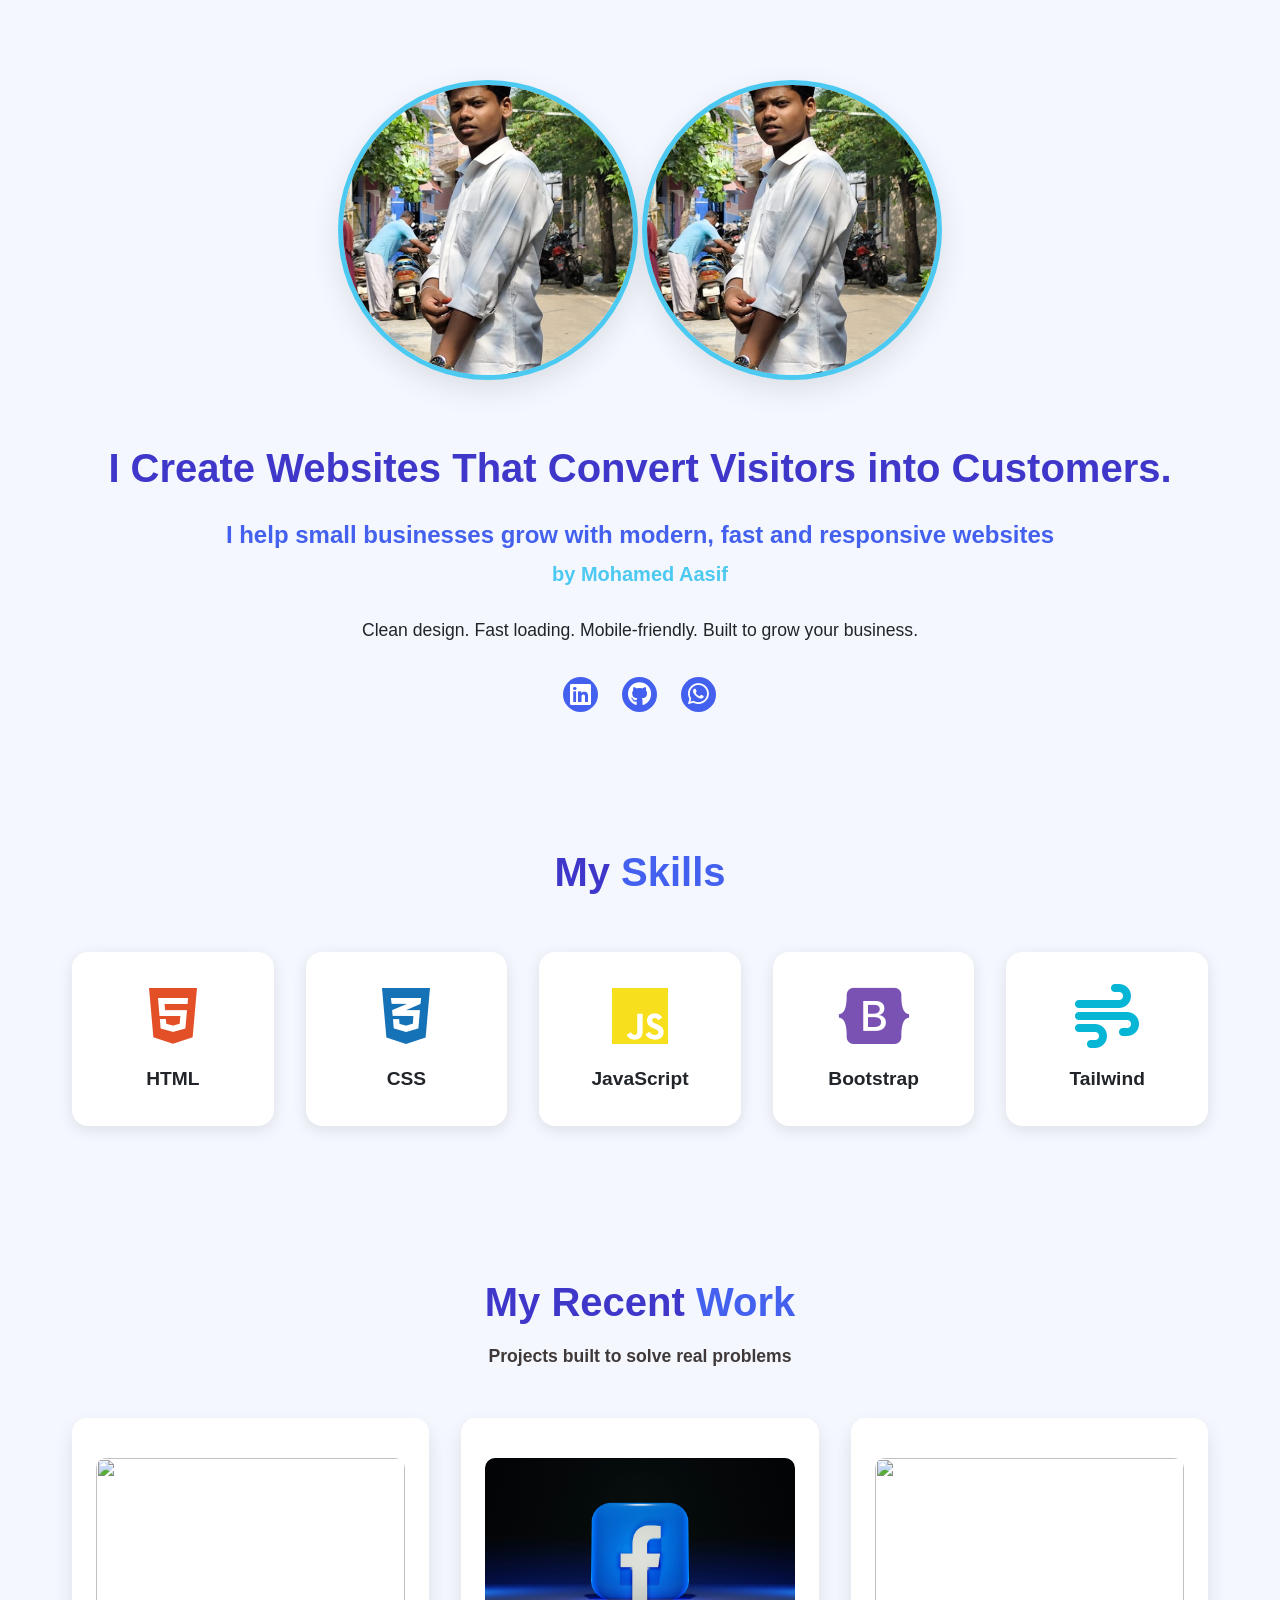
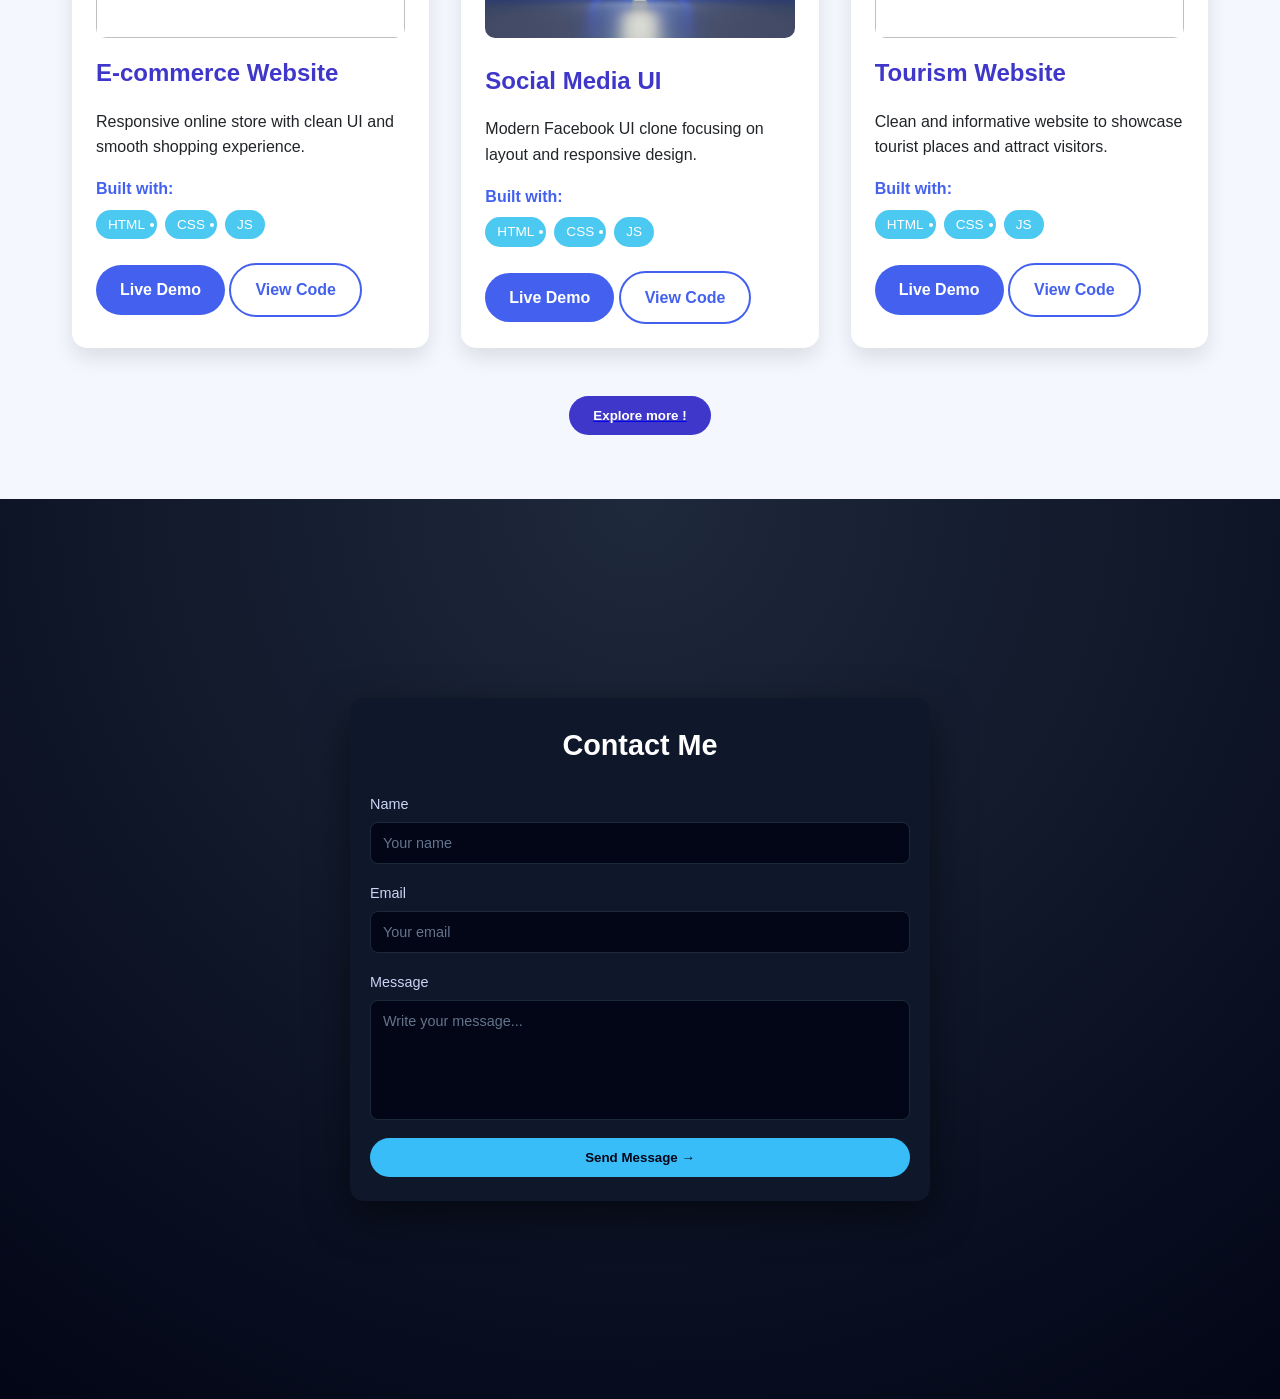
==== commit c7338364: "Updat" ====
--- a/index.html
+++ b/index.html
@@ -15,7 +15,11 @@
     <div class="container">
       <div class="home-content-wrapper">
         <div class="home-img">
+
+          <img src="images/asif.png" class="free-image" alt="Mohamed Aasif">
+
           <img src="images/asif.png" class="free-image">
+
         </div>
 
         <div class="home-content">
--- a/style.css
+++ b/style.css
@@ -65,6 +65,7 @@
     flex: 1;
     text-align: center;
     min-width: 200px;
+
 }
 
 .free-image {
@@ -547,6 +548,30 @@
         gap: 1.5rem;
     }
 
+<<<<<<< HEAD
+    /* Hero image - Mobile-ல் பெரிசா (170px → 230px) */
+    .free-image {
+        width: 230px;
+        height: 230px;
+        border-width: 4px;
+    }
+
+    /* Content font-size குறைக்கப்பட்டது */
+    .name {
+        font-size: 1.2rem;
+    }
+
+    .typing-text {
+        font-size: 0.95rem;
+    }
+
+    .typing-text span {
+        font-size: 13px;
+    }
+
+    .home-content p {
+        font-size: 0.8rem;
+=======
     .free-image {
         width: 170px;
         height: 170px;
@@ -567,6 +592,7 @@
 
     .home-content p {
         font-size: 0.95rem;
+>>>>>>> d7f80516d9b2ef56447e2e0b2203d96685934751
     }
 
     .social-icons {
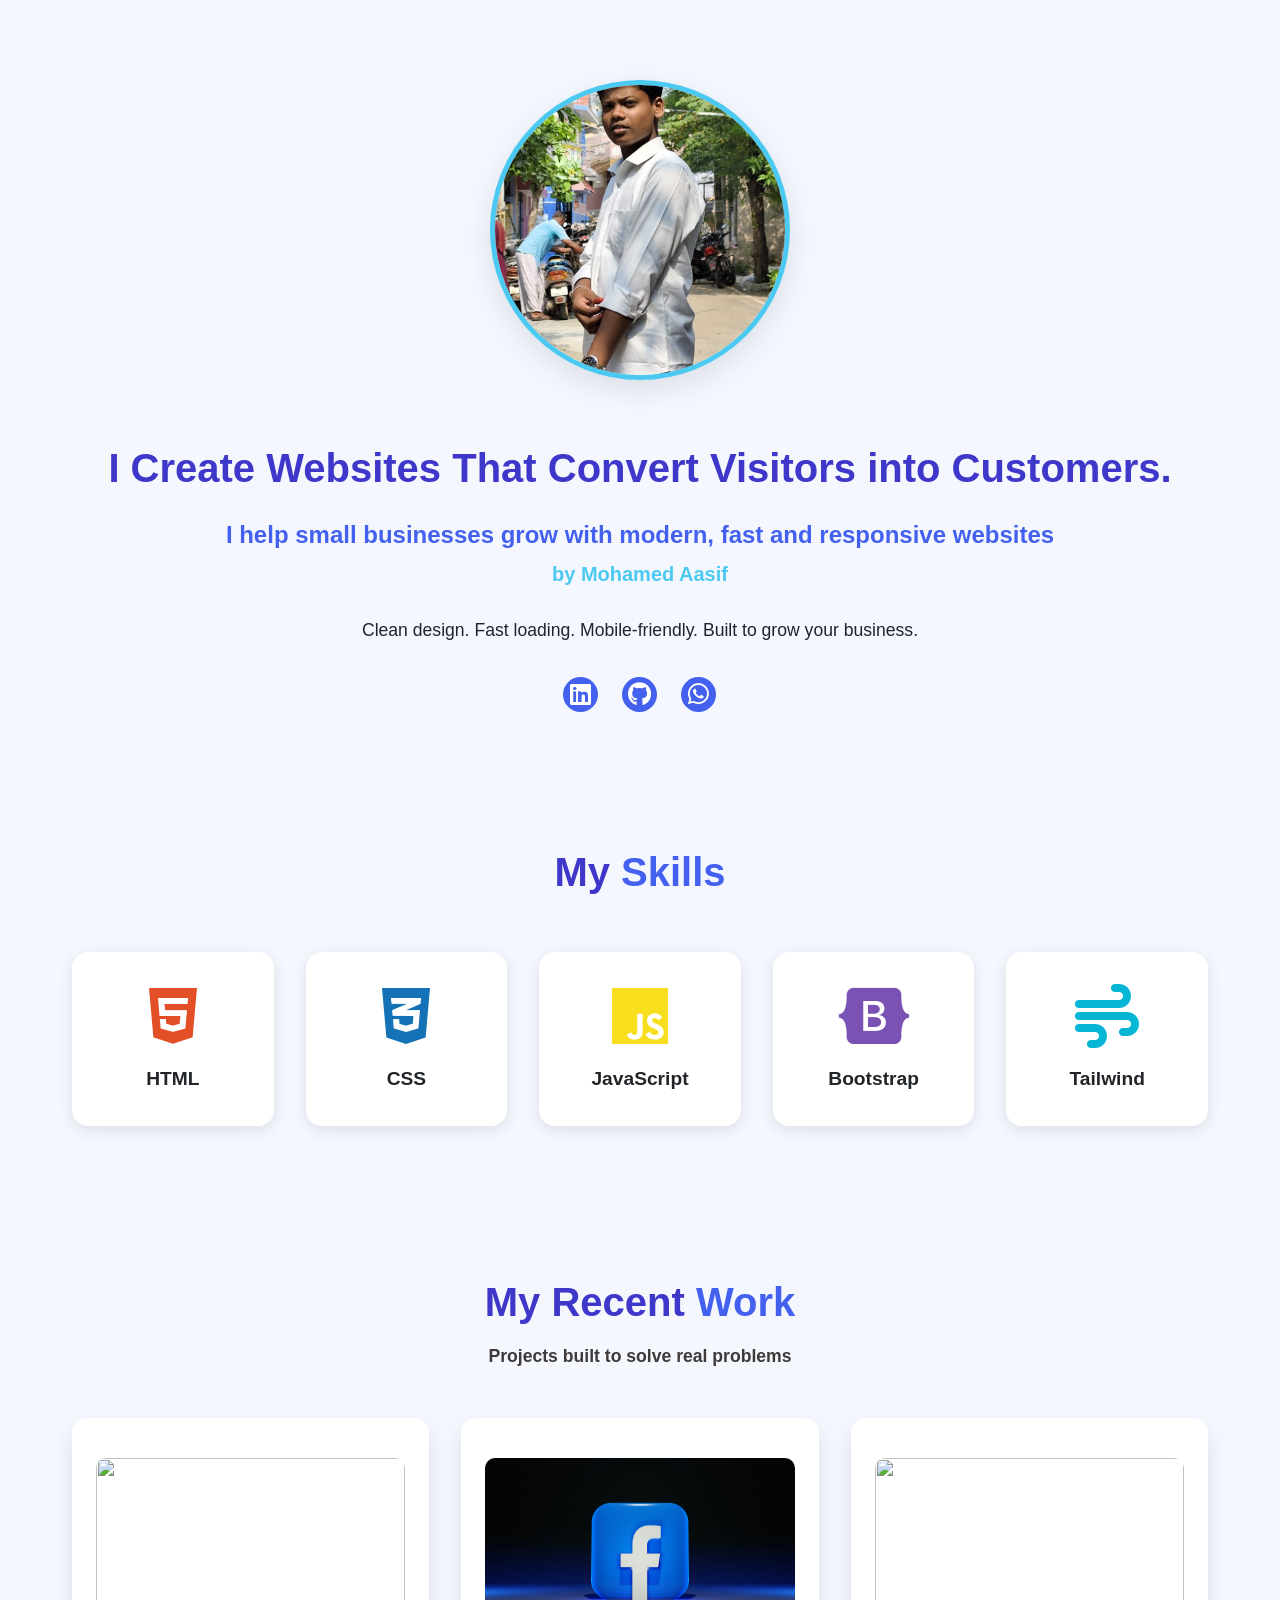
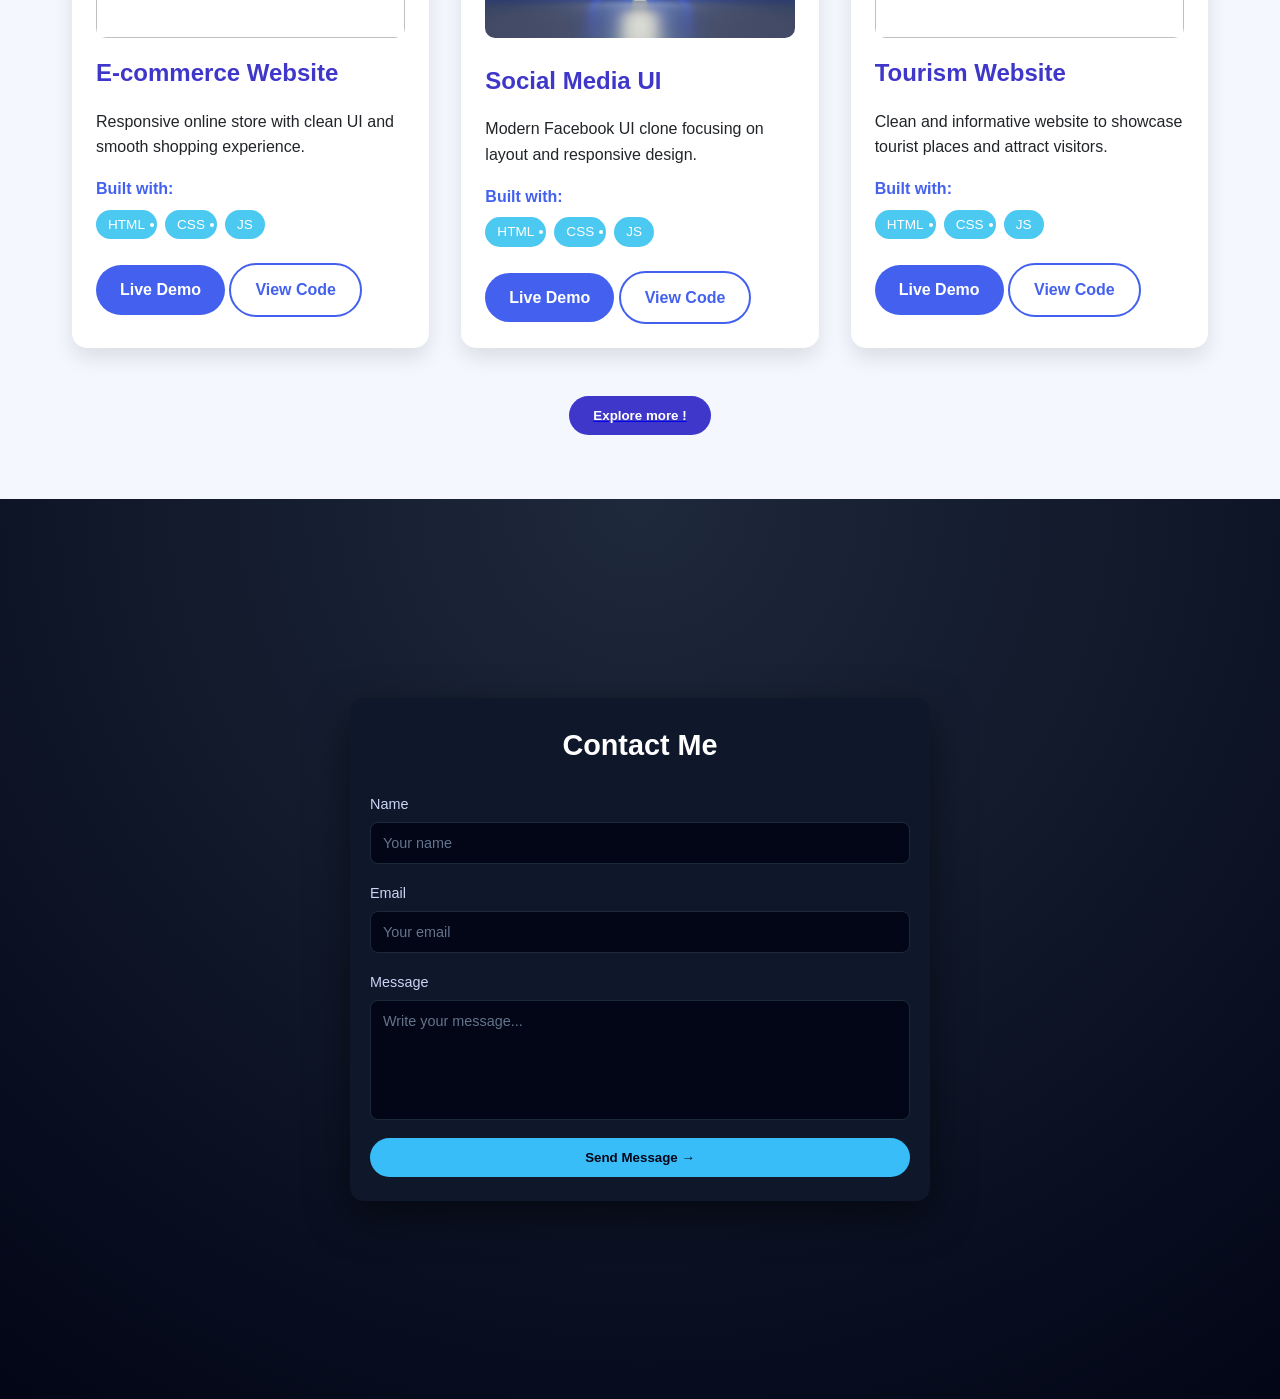
==== commit 0fe433db: "Update" ====
--- a/index.html
+++ b/index.html
@@ -15,11 +15,7 @@
     <div class="container">
       <div class="home-content-wrapper">
         <div class="home-img">
-
           <img src="images/asif.png" class="free-image" alt="Mohamed Aasif">
-
-          <img src="images/asif.png" class="free-image">
-
         </div>
 
         <div class="home-content">
--- a/style.css
+++ b/style.css
@@ -507,21 +507,23 @@
         padding: 5rem 2rem 3rem;
         min-height: auto;
     }
+
     .contact-box {
         padding: 24px 20px;
         width: 50rem;
     }
 }
-@media (max-width: 1440px)
-{
+
+@media (max-width: 1440px) {
     .home {
         padding: 5rem 2rem 3rem;
         min-height: auto;
     }
-        .contact-box {
-            padding: 24px 20px;
-            width: 50rem;
-        }
+
+    .contact-box {
+        padding: 24px 20px;
+        width: 50rem;
+    }
 }
 
 /* =====================
@@ -548,7 +550,7 @@
         gap: 1.5rem;
     }
 
-<<<<<<< HEAD
+
     /* Hero image - Mobile-ல் பெரிசா (170px → 230px) */
     .free-image {
         width: 230px;
@@ -571,121 +573,122 @@
 
     .home-content p {
         font-size: 0.8rem;
-=======
-    .free-image {
-        width: 170px;
-        height: 170px;
-        border-width: 4px;
-    }
-
-    .name {
-        font-size: 1.5rem;
-    }
-
-    .typing-text {
-        font-size: 1.1rem;
-    }
-
-    .typing-text span {
-        font-size: 15px;
-    }
-
-    .home-content p {
-        font-size: 0.95rem;
->>>>>>> d7f80516d9b2ef56447e2e0b2203d96685934751
-    }
-
-    .social-icons {
-        justify-content: center;
-        gap: 1rem;
-    }
-
-    .social-icons a {
-        width: 32px;
-        height: 32px;
-        font-size: 1.1rem;
-    }
-
-    .heading {
-        font-size: 1.5rem;
-        margin-bottom: 2rem;
-    }
-
-    .skills {
-        padding: 3rem 0;
-    }
-
-    .skills-container {
-        grid-template-columns: repeat(2, 1fr);
-        gap: 1rem;
-        margin-top: 2rem;
-    }
-
-    .skill-box {
-        padding: 1.2rem 0.8rem;
-    }
-
-    .skill-box i {
-        font-size: 2.5rem;
-    }
-
-    .skill-box h3 {
-        font-size: 1rem;
-    }
-
-    .projects-container {
-        grid-template-columns: 1fr;
-    }
-
-    .project-box {
-        padding: 1.2rem;
-    }
-
-    .project-box h3 {
-        font-size: 1.2rem;
-    }
-
-    .project-img {
-        height: 150px;
-    }
-
-    .btn {
-        padding: 0.65rem 1.2rem;
-        font-size: 0.9rem;
-    }
-
-    .explore {
-        margin-top: 2rem;
-        width: 100%;
-        text-align: center;
-    }
-
-    .contact {
-        padding: 30px 16px;
-        min-height: auto;
-       
-    }
-
-    .contact-box {
-        max-width: 95%;
-        padding: 20px 16px;
-        border-radius: 10px;
-        width: 20rem;
-    }
-
-    .contact-box h2 {
-        font-size: 1.4rem;
-        margin-bottom: 18px;
-    }
-
-    .field input,
-    .field textarea {
-        font-size: 0.85rem;
-        padding: 10px;
-    }
-
-    .sendmsg {
-        font-size: 0.95rem;
+
+        .free-image {
+            width: 170px;
+            height: 170px;
+            border-width: 4px;
+        }
+
+        .name {
+            font-size: 1.5rem;
+        }
+
+        .typing-text {
+            font-size: 1.1rem;
+        }
+
+        .typing-text span {
+            font-size: 15px;
+        }
+
+        .home-content p {
+            font-size: 0.95rem;
+
+        }
+
+        .social-icons {
+            justify-content: center;
+            gap: 1rem;
+        }
+
+        .social-icons a {
+            width: 32px;
+            height: 32px;
+            font-size: 1.1rem;
+        }
+
+        .heading {
+            font-size: 1.5rem;
+            margin-bottom: 2rem;
+        }
+
+        .skills {
+            padding: 3rem 0;
+        }
+
+        .skills-container {
+            grid-template-columns: repeat(2, 1fr);
+            gap: 1rem;
+            margin-top: 2rem;
+        }
+
+        .skill-box {
+            padding: 1.2rem 0.8rem;
+        }
+
+        .skill-box i {
+            font-size: 2.5rem;
+        }
+
+        .skill-box h3 {
+            font-size: 1rem;
+        }
+
+        .projects-container {
+            grid-template-columns: 1fr;
+        }
+
+        .project-box {
+            padding: 1.2rem;
+        }
+
+        .project-box h3 {
+            font-size: 1.2rem;
+        }
+
+        .project-img {
+            height: 150px;
+        }
+
+        .btn {
+            padding: 0.65rem 1.2rem;
+            font-size: 0.9rem;
+        }
+
+        .explore {
+            margin-top: 2rem;
+            width: 100%;
+            text-align: center;
+        }
+
+        .contact {
+            padding: 30px 16px;
+            min-height: auto;
+
+        }
+
+        .contact-box {
+            max-width: 95%;
+            padding: 20px 16px;
+            border-radius: 10px;
+            width: 20rem;
+        }
+
+        .contact-box h2 {
+            font-size: 1.4rem;
+            margin-bottom: 18px;
+        }
+
+        .field input,
+        .field textarea {
+            font-size: 0.85rem;
+            padding: 10px;
+        }
+
+        .sendmsg {
+            font-size: 0.95rem;
+        }
     }
 }
 
